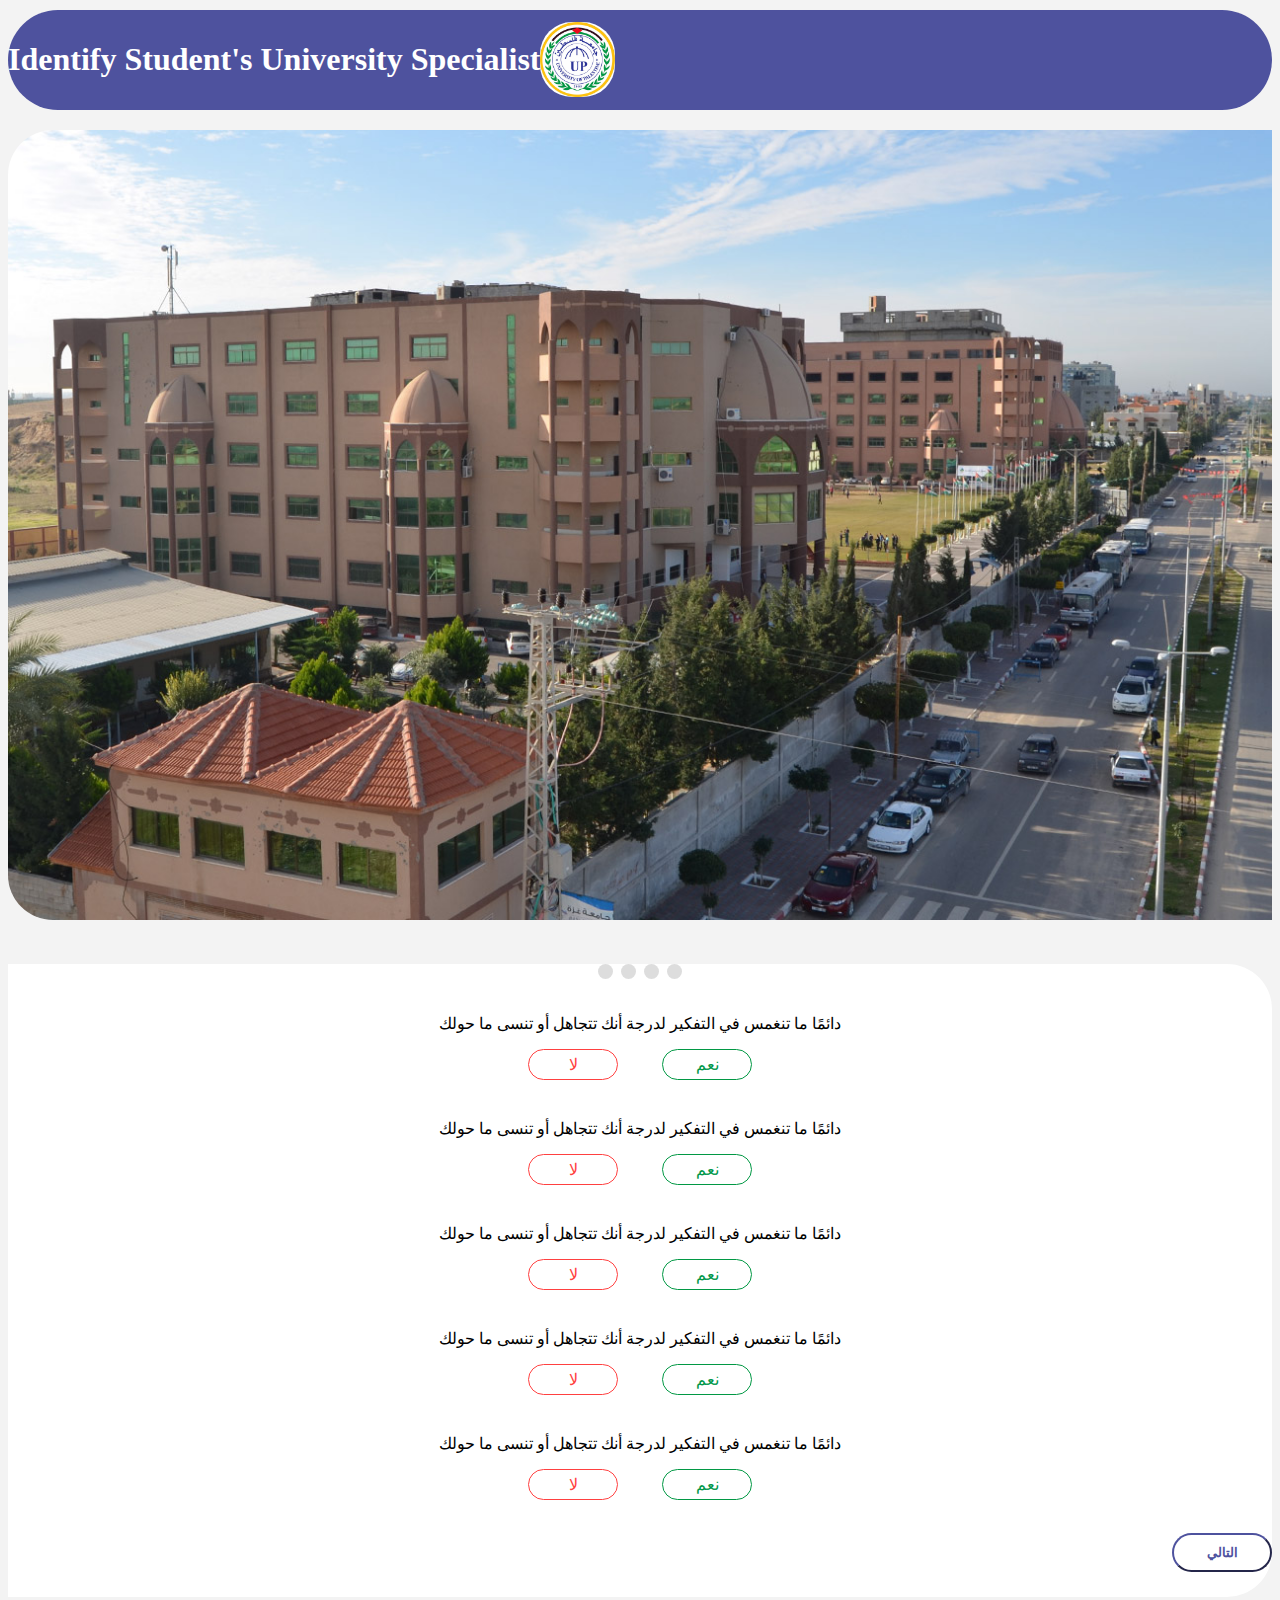
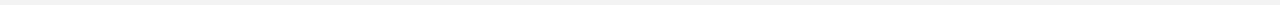
==== index.html @ 27b069ad "first commit" ====
<!DOCTYPE html>
<html lang="en">

<head>
    <meta charset="UTF-8">
    <meta http-equiv="X-UA-Compatible" content="IE=edge">
    <meta name="viewport" content="width=device-width, initial-scale=1.0">
    <link rel="stylesheet" href="https://cdn.jsdelivr.net/npm/bootstrap@4.6.0/dist/css/bootstrap.min.css"
        integrity="sha384-B0vP5xmATw1+K9KRQjQERJvTumQW0nPEzvF6L/Z6nronJ3oUOFUFpCjEUQouq2+l" crossorigin="anonymous">
    <link rel="stylesheet" href="css/main.css">
    <title>Document</title>
</head>

<body>
    <div class="container parent">
        <div class="row nav-title">
            <div class="h-title col-md-8 offset-md-1">
                <h1>Identify Student's University Specialist</h1>
            </div>
            <div class="Logo">
                <img src="img/LogoOfUniversity.jpg" alt="Logo Of University">
            </div>
        </div>
        <!-- <div class="bar">
            <div>40%</div>
        </div> -->
        <div class="main row">
            <div class="img col-lg-6 col-sm-12"><img src="img/UniversityOfPalestine.png" alt="University Of Palestine">
            </div>
            <div class="questions col-lg-6 col-sm-12">
                <form id="regForm" action="">

                    <!-- Circles which indicates the steps of the form: -->
                    <div class="steps" style="text-align:center;margin-top:40px;">
                        <span class="step"></span>
                        <span class="step"></span>
                        <span class="step"></span>
                        <span class="step"></span>
                    </div>
                    <!-- //////////////// -->

                    <div class="tab">
                        <div class="cont-qu">
                            <p>دائمًا ما تنغمس في التفكير لدرجة أنك تتجاهل أو تنسى ما حولك</p>
                            <div>
                                <label>
                                    <input type="radio" name="one">
                                    <span class="yes">نعم</span>
                                </label>
                                <label>
                                    <input type="radio" name="one">
                                    <span class="no">لا</span>
                                </label>
                            </div>
                        </div>
                        <div class="cont-qu">
                            <p>دائمًا ما تنغمس في التفكير لدرجة أنك تتجاهل أو تنسى ما حولك</p>
                            <div>
                                <label>
                                    <input type="radio" name="two">
                                    <span class="yes">نعم</span>
                                </label>
                                <label>
                                    <input type="radio" name="two">
                                    <span class="no">لا</span>
                                </label>
                            </div>
                        </div>
                        <div class="cont-qu">
                            <p>دائمًا ما تنغمس في التفكير لدرجة أنك تتجاهل أو تنسى ما حولك</p>
                            <div>
                                <label>
                                    <input type="radio" name="three">
                                    <span class="yes">نعم</span>
                                </label>
                                <label>
                                    <input type="radio" name="three">
                                    <span class="no">لا</span>
                                </label>
                            </div>
                        </div>
                        <div class="cont-qu">
                            <p>دائمًا ما تنغمس في التفكير لدرجة أنك تتجاهل أو تنسى ما حولك</p>
                            <div>
                                <label>
                                    <input type="radio" name="for">
                                    <span class="yes">نعم</span>
                                </label>
                                <label>
                                    <input type="radio" name="for">
                                    <span class="no">لا</span>
                                </label>
                            </div>
                        </div>
                        <div class="cont-qu">
                            <p>دائمًا ما تنغمس في التفكير لدرجة أنك تتجاهل أو تنسى ما حولك</p>
                            <div>
                                <label>
                                    <input type="radio" name="five">
                                    <span class="yes">نعم</span>
                                </label>
                                <label>
                                    <input type="radio" name="five">
                                    <span class="no">لا</span>
                                </label>
                            </div>
                        </div>
                    </div>
                    <div class="tab">
                        <div class="cont-qu">
                            <p>دائمًا ما تنغمس في التفكير لدرجة أنك تتجاهل أو تنسى ما حولك</p>
                            <div>
                                <label>
                                    <input type="radio" name="six">
                                    <span class="yes">نعم</span>
                                </label>
                                <label>
                                    <input type="radio" name="six">
                                    <span class="no">لا</span>
                                </label>
                            </div>
                        </div>
                        <div class="cont-qu">
                            <p>دائمًا ما تنغمس في التفكير لدرجة أنك تتجاهل أو تنسى ما حولك</p>
                            <div>
                                <label>
                                    <input type="radio" name="seven">
                                    <span class="yes">نعم</span>
                                </label>
                                <label>
                                    <input type="radio" name="seven">
                                    <span class="no">لا</span>
                                </label>
                            </div>
                        </div>
                        <div class="cont-qu">
                            <p>دائمًا ما تنغمس في التفكير لدرجة أنك تتجاهل أو تنسى ما حولك</p>
                            <div>
                                <label>
                                    <input type="radio" name="eight">
                                    <span class="yes">نعم</span>
                                </label>
                                <label>
                                    <input type="radio" name="eight">
                                    <span class="no">لا</span>
                                </label>
                            </div>
                        </div>
                        <div class="cont-qu">
                            <p>دائمًا ما تنغمس في التفكير لدرجة أنك تتجاهل أو تنسى ما حولك</p>
                            <div>
                                <label>
                                    <input type="radio" name="nine">
                                    <span class="yes">نعم</span>
                                </label>
                                <label>
                                    <input type="radio" name="nine">
                                    <span class="no">لا</span>
                                </label>
                            </div>
                        </div>
                        <div class="cont-qu">
                            <p>دائمًا ما تنغمس في التفكير لدرجة أنك تتجاهل أو تنسى ما حولك</p>
                            <div>
                                <label>
                                    <input type="radio" name="ten">
                                    <span class="yes">نعم</span>
                                </label>
                                <label>
                                    <input type="radio" name="ten">
                                    <span class="no">لا</span>
                                </label>
                            </div>
                        </div>
                    </div>
                    <div class="tab">
                        <div class="cont-qu">
                            <p>دائمًا ما تنغمس في التفكير لدرجة أنك تتجاهل أو تنسى ما حولك</p>
                            <div>
                                <label>
                                    <input type="radio" name="eleven">
                                    <span class="yes">نعم</span>
                                </label>
                                <label>
                                    <input type="radio" name="eleven">
                                    <span class="no">لا</span>
                                </label>
                            </div>
                        </div>
                        <div class="cont-qu">
                            <p>دائمًا ما تنغمس في التفكير لدرجة أنك تتجاهل أو تنسى ما حولك</p>
                            <div>
                                <label>
                                    <input type="radio" name="twelve">
                                    <span class="yes">نعم</span>
                                </label>
                                <label>
                                    <input type="radio" name="twelve">
                                    <span class="no">لا</span>
                                </label>
                            </div>
                        </div>
                        <div class="cont-qu">
                            <p>دائمًا ما تنغمس في التفكير لدرجة أنك تتجاهل أو تنسى ما حولك</p>
                            <div>
                                <label>
                                    <input type="radio" name="thirteen">
                                    <span class="yes">نعم</span>
                                </label>
                                <label>
                                    <input type="radio" name="thirteen">
                                    <span class="no">لا</span>
                                </label>
                            </div>
                        </div>
                        <div class="cont-qu">
                            <p>دائمًا ما تنغمس في التفكير لدرجة أنك تتجاهل أو تنسى ما حولك</p>
                            <div>
                                <label>
                                    <input type="radio" name="fourteen">
                                    <span class="yes">نعم</span>
                                </label>
                                <label>
                                    <input type="radio" name="fourteen">
                                    <span class="no">لا</span>
                                </label>
                            </div>
                        </div>
                        <div class="cont-qu">
                            <p>دائمًا ما تنغمس في التفكير لدرجة أنك تتجاهل أو تنسى ما حولك</p>
                            <div>
                                <label>
                                    <input type="radio" name="fifteen">
                                    <span class="yes">نعم</span>
                                </label>
                                <label>
                                    <input type="radio" name="fifteen">
                                    <span class="no">لا</span>
                                </label>
                            </div>
                        </div>
                    </div>
                    <div class="tab">
                        <div class="cont-qu">
                            <p>دائمًا ما تنغمس في التفكير لدرجة أنك تتجاهل أو تنسى ما حولك</p>
                            <div>
                                <label>
                                    <input type="radio" name="sixteen">
                                    <span class="yes">نعم</span>
                                </label>
                                <label>
                                    <input type="radio" name="sixteen">
                                    <span class="no">لا</span>
                                </label>
                            </div>
                        </div>
                        <div class="cont-qu">
                            <p>دائمًا ما تنغمس في التفكير لدرجة أنك تتجاهل أو تنسى ما حولك</p>
                            <div>
                                <label>
                                    <input type="radio" name="seventeen">
                                    <span class="yes">نعم</span>
                                </label>
                                <label>
                                    <input type="radio" name="seventeen">
                                    <span class="no">لا</span>
                                </label>
                            </div>
                        </div>
                        <div class="cont-qu">
                            <p>دائمًا ما تنغمس في التفكير لدرجة أنك تتجاهل أو تنسى ما حولك</p>
                            <div>
                                <label>
                                    <input type="radio" name="eighteen">
                                    <span class="yes">نعم</span>
                                </label>
                                <label>
                                    <input type="radio" name="eighteen">
                                    <span class="no">لا</span>
                                </label>
                            </div>
                        </div>
                        <div class="cont-qu">
                            <p>دائمًا ما تنغمس في التفكير لدرجة أنك تتجاهل أو تنسى ما حولك</p>
                            <div>
                                <label>
                                    <input type="radio" name="nineteen">
                                    <span class="yes">نعم</span>
                                </label>
                                <label>
                                    <input type="radio" name="nineteen">
                                    <span class="no">لا</span>
                                </label>
                            </div>
                        </div>
                        <div class="cont-qu">
                            <p>دائمًا ما تنغمس في التفكير لدرجة أنك تتجاهل أو تنسى ما حولك</p>
                            <div>
                                <label>
                                    <input type="radio" name="twelve">
                                    <span class="yes">نعم</span>
                                </label>
                                <label>
                                    <input type="radio" name="twelve">
                                    <span class="no">لا</span>
                                </label>
                            </div>
                        </div>
                    </div>

                    <div style="overflow:auto;">
                        <div class="text-center">
                            <!-- <button type="button" id="prevBtn" onclick="nextPrev(-1)">Previous</button> -->
                            <button type="button" id="nextBtn" onclick="nextPrev(1)">التالي</button>
                        </div>
                    </div>



                </form>
            </div>
        </div>
    </div>

    <script src="https://code.jquery.com/jquery-3.5.1.slim.min.js"
        integrity="sha384-DfXdz2htPH0lsSSs5nCTpuj/zy4C+OGpamoFVy38MVBnE+IbbVYUew+OrCXaRkfj"
        crossorigin="anonymous"></script>
    <script src="https://cdn.jsdelivr.net/npm/popper.js@1.16.1/dist/umd/popper.min.js"
        integrity="sha384-9/reFTGAW83EW2RDu2S0VKaIzap3H66lZH81PoYlFhbGU+6BZp6G7niu735Sk7lN"
        crossorigin="anonymous"></script>
    <script src="https://cdn.jsdelivr.net/npm/bootstrap@4.6.0/dist/js/bootstrap.min.js"
        integrity="sha384-+YQ4JLhjyBLPDQt//I+STsc9iw4uQqACwlvpslubQzn4u2UU2UFM80nGisd026JF"
        crossorigin="anonymous"></script>
    <script src="js/FormWithMultipleSteps.js"></script>
</body>

</html>
---- css/main.css ----
body {
  background-color: #f3f3f3;
  /* height: 4000px; */
}

/* start title */

.nav-title {
  padding-top: 10px;
  padding-bottom: 10px;
  background-color: #4e529e;
  border-radius: 123px;
  display: flex;
  align-items: center;
  margin-top: 10px;
}

.nav-title .h-title {
  color: #fff;
}

.nav-title .Logo {
  width: 75px;
  height: 75px;
  border-radius: 32px;
}
.nav-title .Logo img {
  width: 100%;
  height: 100%;
  border-radius: 32px;
}

/* End title */
/* start bar */
.bar {
  margin: auto;
  margin-top: 28px;
  margin-bottom: 28px;
  background-color: #fff;
  border-radius: 15px;
  width: 83.33%;
}
.bar div {
  background-color: #4e529e;
  border-radius: 15px;
  text-align: center;
  width: 40%;
  color: #fff;
}
/* End bar */
/* start main */
.main {
  border-radius: 45px;
  /* height: 628px; */
}
.main .img {
  margin-top: 20px;
}
.main img {
  width: 100%;
  border-radius: 45px 0px 0px 45px;
  height: 100%;
}
.main .questions {
  width: 100%;
  margin-top: 20px;
  background-color: white;
  border-radius: 0px 45px 45px 0px;
  direction: rtl;
}
.main .questions .tab {
  display: none;
  text-align: center;
}
.main .questions .tab .cont-qu {
  height: 90px;
  padding-top: 15px;
}
#regForm {
  margin-top: 15px;
}

/* start custom input */
.tab label {
  position: relative;
  cursor: pointer;
}
.tab label input {
  display: none;
}
.tab label span {
  position: relative;
  display: inline-block;
  margin: 0px 20px;
  padding: 5px;
  width: 78px;
  background-color: #fff;
  color: #444;
  border-radius: 21px;
  text-align: center;
}
.tab label span.yes {
  border: 1px solid #019844;
  color: #01984a;
}
.tab label span.no {
  border: 1px solid #ff4040;
  color: #ff4040;
}
.tab label input:checked ~ span {
  color: #000;
}
.tab label input:checked ~ span.yes {
  border: 2px solid #01984a;
  color: #01984a;
  font-weight: bold;
}
.tab label input:checked ~ span.no {
  border: 2px solid #ff4040;
  color: #ff4040;
  font-weight: bold;
}

.tab label input:checked ~ span::before {
  content: "";
  width: 100%;
  height: 100%;
  position: absolute;
  top: 0px;
  left: 0px;
  z-index: -1;
  filter: blur(15px);
}
.tab label input:checked ~ span.yes::before {
  background-color: #01984a;
}
.tab label input:checked ~ span.no::before {
  background-color: #ff4040;
}
.tab label input:checked ~ span.yes::after {
  background-color: #01984a;
}
.tab label input:checked ~ span.no::after {
  background-color: #ff4040;
}
.tab label input:checked ~ span::after {
  content: "";
  width: 100%;
  height: 100%;
  position: absolute;
  top: 0px;
  left: 0px;
  z-index: -1;
  filter: blur(10px);
}

/* End custom input */

.steps {
  direction: ltr;
}
.step {
  height: 15px;
  width: 15px;
  margin: 0 2px;
  background-color: #bbbbbb;
  border: none;
  border-radius: 50%;
  display: inline-block;
  opacity: 0.5;
}

/* Mark the active step: */
.step.active {
  opacity: 1;
}

/* Mark the steps that are finished and valid: */
.step.finish {
  background-color: #4e529e;
}
#regForm button {
  margin-top: 25px;
  margin-bottom: 25px;
  padding: 10px 0px;
  width: 100px;
  background: transparent;
  border-color: #4e529e;
  border-radius: 25px;
  color: #4e529e;
  font-weight: bold;
}

@media (min-width: 768px) and (max-width: 991.98px) {
  .main img {
    border-radius: 45px;
  }
  .main .questions {
    border-radius: 45px;
  }
}
@media (min-width: 576px) and (max-width: 767.98px) {
  .nav-title {
    text-align: center;
  }
  .nav-title .Logo {
    margin: auto;
    margin-top: 5px;
  }

  .main img {
    border-radius: 45px;
  }
  .main .questions {
    border-radius: 45px;
  }
}

@media (max-width: 575.98px) {
  .nav-title {
    text-align: center;
  }
  .nav-title .Logo {
    margin: auto;
    margin-top: 5px;
  }

  .main img {
    border-radius: 45px;
  }
  .main .questions {
    border-radius: 45px;
  }
}
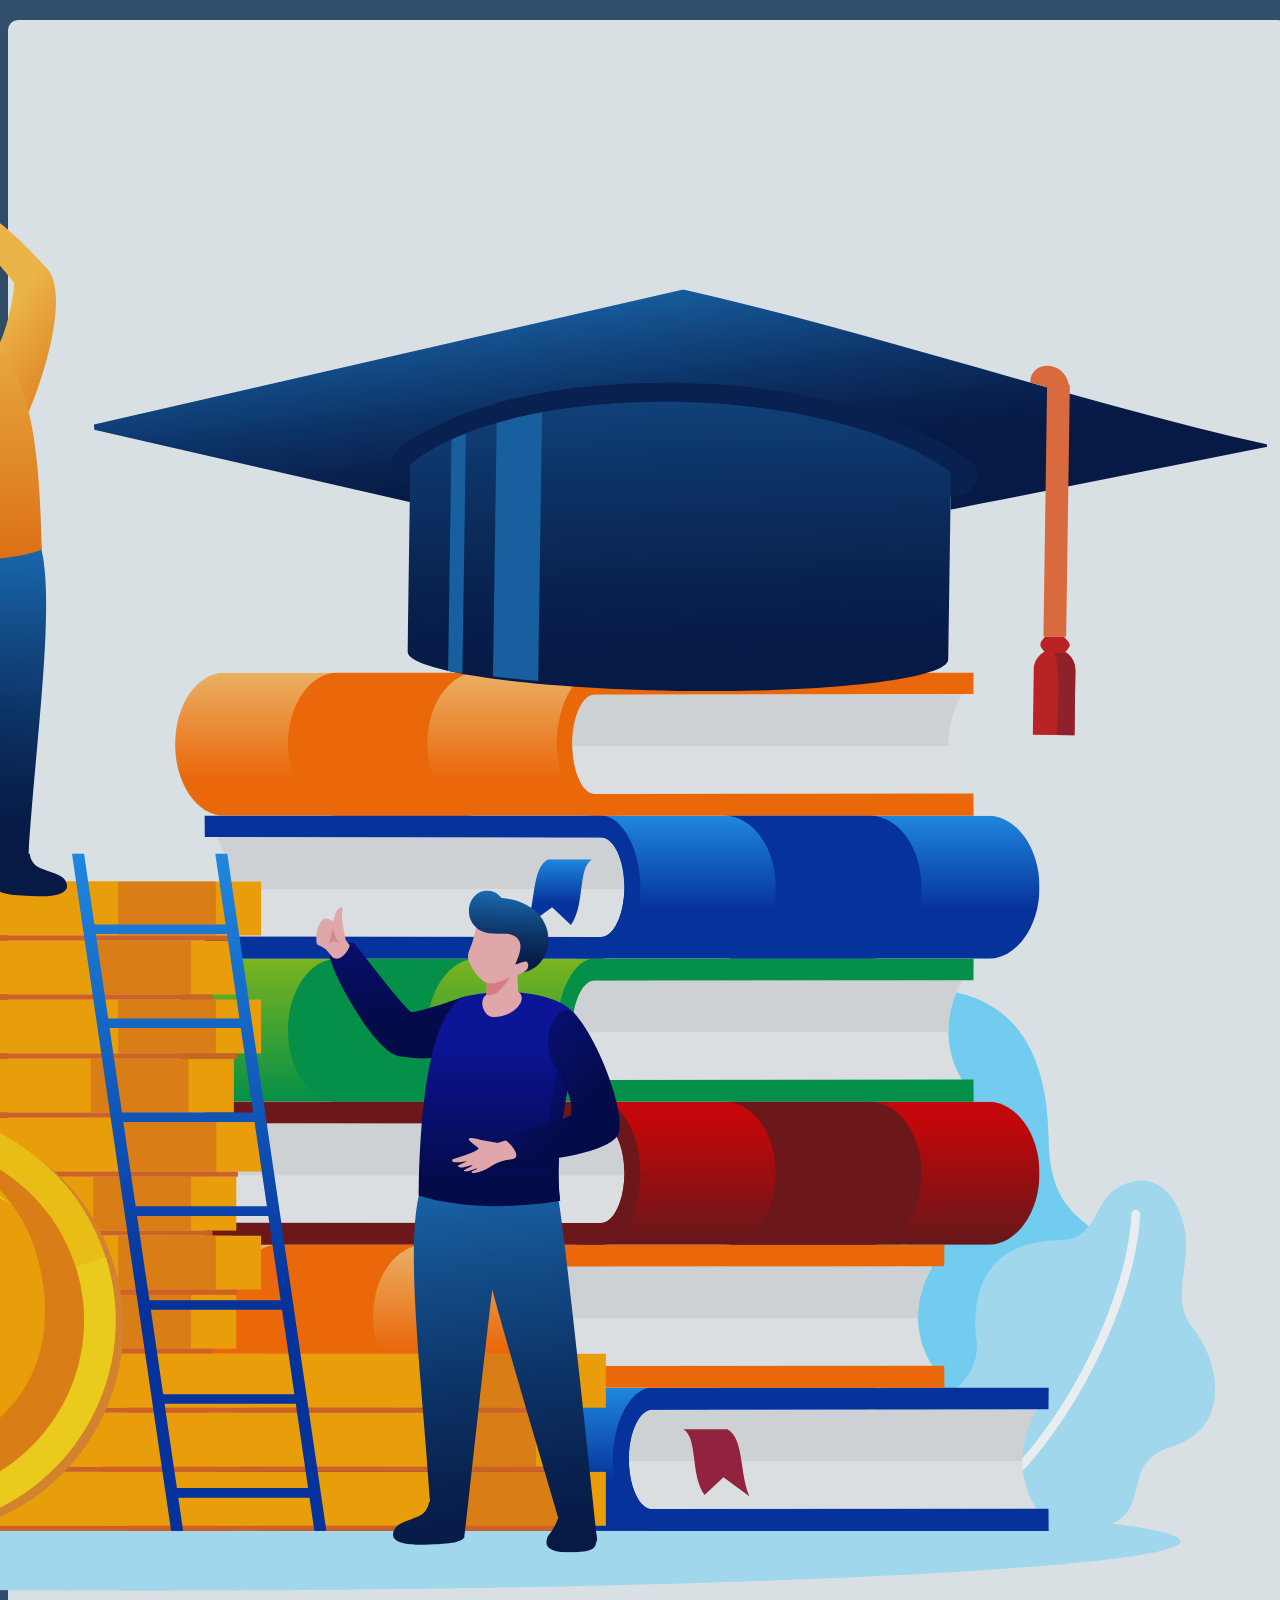
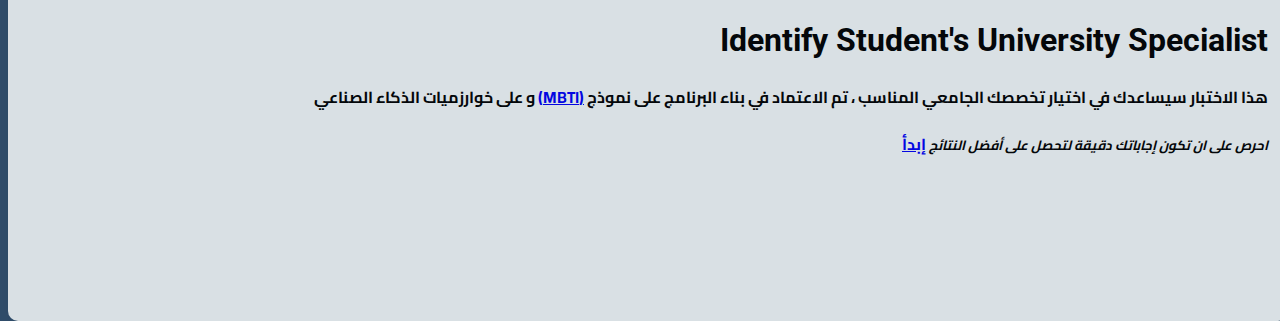
==== commit 9a362a5f: "new design" ====
--- a/index.html
+++ b/index.html
@@ -5,322 +5,60 @@
     <meta charset="UTF-8">
     <meta http-equiv="X-UA-Compatible" content="IE=edge">
     <meta name="viewport" content="width=device-width, initial-scale=1.0">
+    <link rel="preconnect" href="https://fonts.gstatic.com">
+    <link href="https://fonts.googleapis.com/css2?family=Cairo&display=swap" rel="stylesheet">
     <link rel="stylesheet" href="https://cdn.jsdelivr.net/npm/bootstrap@4.6.0/dist/css/bootstrap.min.css"
         integrity="sha384-B0vP5xmATw1+K9KRQjQERJvTumQW0nPEzvF6L/Z6nronJ3oUOFUFpCjEUQouq2+l" crossorigin="anonymous">
     <link rel="stylesheet" href="css/main.css">
+    <link rel="stylesheet" href="https://pro.fontawesome.com/releases/v5.10.0/css/all.css"
+        integrity="sha384-AYmEC3Yw5cVb3ZcuHtOA93w35dYTsvhLPVnYs9eStHfGJvOvKxVfELGroGkvsg+p" crossorigin="anonymous" />
+    <link rel="preconnect" href="https://fonts.gstatic.com">
+    <link
+        href="https://fonts.googleapis.com/css2?family=Roboto:ital,wght@0,100;0,300;0,400;0,500;0,700;0,900;1,100;1,300;1,400;1,500;1,700;1,900&display=swap"
+        rel="stylesheet">
     <title>Document</title>
 </head>
 
 <body>
-    <div class="container parent">
-        <div class="row nav-title">
-            <div class="h-title col-md-8 offset-md-1">
-                <h1>Identify Student's University Specialist</h1>
-            </div>
-            <div class="Logo">
-                <img src="img/LogoOfUniversity.jpg" alt="Logo Of University">
+    <div class="Home-bg">
+
+        <div class="container ">
+            <div class="d-flex vh-100 align-items-center justify-content-center">
+                <div class="row data text-right ">
+                    <div class="col-lg-6 ">
+                        <div class="d-flex justify-content-end ">
+                            <img src="./img/Group 100.png" class="img-fluid">
+                        </div>
+
+                    </div>
+                    <div class="col-lg-6 m-xl-0 mt-md-5 mt-5">
+                        <div class="d-flex flex-column justify-content-center align-items-center">
+                            <h1 class="text-center header-title">
+                                Identify Student's
+                                University Specialist
+                            </h1>
+                            <p class="mt-5 Home-text">
+                                هذا الاختبار سيساعدك في اختيار تخصصك الجامعي المناسب ، تم الاعتماد في بناء
+                                البرنامج على نموذج <a class="pr-1 pl-1"
+                                    href="https://en.wikipedia.org/wiki/Myers%E2%80%93Briggs_Type_Indicator"
+                                    target="_blank">(MBTI)</a>
+                                و على خوارزميات الذكاء الصناعي
+                            </p>
+                            <small class="h6 text-danger ">
+                                <em> احرص على ان تكون إجاباتك دقيقة لتحصل على أفضل
+                                    النتائج</small>
+                            </em>
+                            <a href="towQuestion.html" class="btn btn-light rounded-pill px-5 mt-5 ">إبدأ </a>
+                        </div>
+
+                    </div>
+
+                </div>
             </div>
         </div>
-        <!-- <div class="bar">
-            <div>40%</div>
-        </div> -->
-        <div class="main row">
-            <div class="img col-lg-6 col-sm-12"><img src="img/UniversityOfPalestine.png" alt="University Of Palestine">
-            </div>
-            <div class="questions col-lg-6 col-sm-12">
-                <form id="regForm" action="">
 
-                    <!-- Circles which indicates the steps of the form: -->
-                    <div class="steps" style="text-align:center;margin-top:40px;">
-                        <span class="step"></span>
-                        <span class="step"></span>
-                        <span class="step"></span>
-                        <span class="step"></span>
-                    </div>
-                    <!-- //////////////// -->
+    </div>
 
-                    <div class="tab">
-                        <div class="cont-qu">
-                            <p>دائمًا ما تنغمس في التفكير لدرجة أنك تتجاهل أو تنسى ما حولك</p>
-                            <div>
-                                <label>
-                                    <input type="radio" name="one">
-                                    <span class="yes">نعم</span>
-                                </label>
-                                <label>
-                                    <input type="radio" name="one">
-                                    <span class="no">لا</span>
-                                </label>
-                            </div>
-                        </div>
-                        <div class="cont-qu">
-                            <p>دائمًا ما تنغمس في التفكير لدرجة أنك تتجاهل أو تنسى ما حولك</p>
-                            <div>
-                                <label>
-                                    <input type="radio" name="two">
-                                    <span class="yes">نعم</span>
-                                </label>
-                                <label>
-                                    <input type="radio" name="two">
-                                    <span class="no">لا</span>
-                                </label>
-                            </div>
-                        </div>
-                        <div class="cont-qu">
-                            <p>دائمًا ما تنغمس في التفكير لدرجة أنك تتجاهل أو تنسى ما حولك</p>
-                            <div>
-                                <label>
-                                    <input type="radio" name="three">
-                                    <span class="yes">نعم</span>
-                                </label>
-                                <label>
-                                    <input type="radio" name="three">
-                                    <span class="no">لا</span>
-                                </label>
-                            </div>
-                        </div>
-                        <div class="cont-qu">
-                            <p>دائمًا ما تنغمس في التفكير لدرجة أنك تتجاهل أو تنسى ما حولك</p>
-                            <div>
-                                <label>
-                                    <input type="radio" name="for">
-                                    <span class="yes">نعم</span>
-                                </label>
-                                <label>
-                                    <input type="radio" name="for">
-                                    <span class="no">لا</span>
-                                </label>
-                            </div>
-                        </div>
-                        <div class="cont-qu">
-                            <p>دائمًا ما تنغمس في التفكير لدرجة أنك تتجاهل أو تنسى ما حولك</p>
-                            <div>
-                                <label>
-                                    <input type="radio" name="five">
-                                    <span class="yes">نعم</span>
-                                </label>
-                                <label>
-                                    <input type="radio" name="five">
-                                    <span class="no">لا</span>
-                                </label>
-                            </div>
-                        </div>
-                    </div>
-                    <div class="tab">
-                        <div class="cont-qu">
-                            <p>دائمًا ما تنغمس في التفكير لدرجة أنك تتجاهل أو تنسى ما حولك</p>
-                            <div>
-                                <label>
-                                    <input type="radio" name="six">
-                                    <span class="yes">نعم</span>
-                                </label>
-                                <label>
-                                    <input type="radio" name="six">
-                                    <span class="no">لا</span>
-                                </label>
-                            </div>
-                        </div>
-                        <div class="cont-qu">
-                            <p>دائمًا ما تنغمس في التفكير لدرجة أنك تتجاهل أو تنسى ما حولك</p>
-                            <div>
-                                <label>
-                                    <input type="radio" name="seven">
-                                    <span class="yes">نعم</span>
-                                </label>
-                                <label>
-                                    <input type="radio" name="seven">
-                                    <span class="no">لا</span>
-                                </label>
-                            </div>
-                        </div>
-                        <div class="cont-qu">
-                            <p>دائمًا ما تنغمس في التفكير لدرجة أنك تتجاهل أو تنسى ما حولك</p>
-                            <div>
-                                <label>
-                                    <input type="radio" name="eight">
-                                    <span class="yes">نعم</span>
-                                </label>
-                                <label>
-                                    <input type="radio" name="eight">
-                                    <span class="no">لا</span>
-                                </label>
-                            </div>
-                        </div>
-                        <div class="cont-qu">
-                            <p>دائمًا ما تنغمس في التفكير لدرجة أنك تتجاهل أو تنسى ما حولك</p>
-                            <div>
-                                <label>
-                                    <input type="radio" name="nine">
-                                    <span class="yes">نعم</span>
-                                </label>
-                                <label>
-                                    <input type="radio" name="nine">
-                                    <span class="no">لا</span>
-                                </label>
-                            </div>
-                        </div>
-                        <div class="cont-qu">
-                            <p>دائمًا ما تنغمس في التفكير لدرجة أنك تتجاهل أو تنسى ما حولك</p>
-                            <div>
-                                <label>
-                                    <input type="radio" name="ten">
-                                    <span class="yes">نعم</span>
-                                </label>
-                                <label>
-                                    <input type="radio" name="ten">
-                                    <span class="no">لا</span>
-                                </label>
-                            </div>
-                        </div>
-                    </div>
-                    <div class="tab">
-                        <div class="cont-qu">
-                            <p>دائمًا ما تنغمس في التفكير لدرجة أنك تتجاهل أو تنسى ما حولك</p>
-                            <div>
-                                <label>
-                                    <input type="radio" name="eleven">
-                                    <span class="yes">نعم</span>
-                                </label>
-                                <label>
-                                    <input type="radio" name="eleven">
-                                    <span class="no">لا</span>
-                                </label>
-                            </div>
-                        </div>
-                        <div class="cont-qu">
-                            <p>دائمًا ما تنغمس في التفكير لدرجة أنك تتجاهل أو تنسى ما حولك</p>
-                            <div>
-                                <label>
-                                    <input type="radio" name="twelve">
-                                    <span class="yes">نعم</span>
-                                </label>
-                                <label>
-                                    <input type="radio" name="twelve">
-                                    <span class="no">لا</span>
-                                </label>
-                            </div>
-                        </div>
-                        <div class="cont-qu">
-                            <p>دائمًا ما تنغمس في التفكير لدرجة أنك تتجاهل أو تنسى ما حولك</p>
-                            <div>
-                                <label>
-                                    <input type="radio" name="thirteen">
-                                    <span class="yes">نعم</span>
-                                </label>
-                                <label>
-                                    <input type="radio" name="thirteen">
-                                    <span class="no">لا</span>
-                                </label>
-                            </div>
-                        </div>
-                        <div class="cont-qu">
-                            <p>دائمًا ما تنغمس في التفكير لدرجة أنك تتجاهل أو تنسى ما حولك</p>
-                            <div>
-                                <label>
-                                    <input type="radio" name="fourteen">
-                                    <span class="yes">نعم</span>
-                                </label>
-                                <label>
-                                    <input type="radio" name="fourteen">
-                                    <span class="no">لا</span>
-                                </label>
-                            </div>
-                        </div>
-                        <div class="cont-qu">
-                            <p>دائمًا ما تنغمس في التفكير لدرجة أنك تتجاهل أو تنسى ما حولك</p>
-                            <div>
-                                <label>
-                                    <input type="radio" name="fifteen">
-                                    <span class="yes">نعم</span>
-                                </label>
-                                <label>
-                                    <input type="radio" name="fifteen">
-                                    <span class="no">لا</span>
-                                </label>
-                            </div>
-                        </div>
-                    </div>
-                    <div class="tab">
-                        <div class="cont-qu">
-                            <p>دائمًا ما تنغمس في التفكير لدرجة أنك تتجاهل أو تنسى ما حولك</p>
-                            <div>
-                                <label>
-                                    <input type="radio" name="sixteen">
-                                    <span class="yes">نعم</span>
-                                </label>
-                                <label>
-                                    <input type="radio" name="sixteen">
-                                    <span class="no">لا</span>
-                                </label>
-                            </div>
-                        </div>
-                        <div class="cont-qu">
-                            <p>دائمًا ما تنغمس في التفكير لدرجة أنك تتجاهل أو تنسى ما حولك</p>
-                            <div>
-                                <label>
-                                    <input type="radio" name="seventeen">
-                                    <span class="yes">نعم</span>
-                                </label>
-                                <label>
-                                    <input type="radio" name="seventeen">
-                                    <span class="no">لا</span>
-                                </label>
-                            </div>
-                        </div>
-                        <div class="cont-qu">
-                            <p>دائمًا ما تنغمس في التفكير لدرجة أنك تتجاهل أو تنسى ما حولك</p>
-                            <div>
-                                <label>
-                                    <input type="radio" name="eighteen">
-                                    <span class="yes">نعم</span>
-                                </label>
-                                <label>
-                                    <input type="radio" name="eighteen">
-                                    <span class="no">لا</span>
-                                </label>
-                            </div>
-                        </div>
-                        <div class="cont-qu">
-                            <p>دائمًا ما تنغمس في التفكير لدرجة أنك تتجاهل أو تنسى ما حولك</p>
-                            <div>
-                                <label>
-                                    <input type="radio" name="nineteen">
-                                    <span class="yes">نعم</span>
-                                </label>
-                                <label>
-                                    <input type="radio" name="nineteen">
-                                    <span class="no">لا</span>
-                                </label>
-                            </div>
-                        </div>
-                        <div class="cont-qu">
-                            <p>دائمًا ما تنغمس في التفكير لدرجة أنك تتجاهل أو تنسى ما حولك</p>
-                            <div>
-                                <label>
-                                    <input type="radio" name="twelve">
-                                    <span class="yes">نعم</span>
-                                </label>
-                                <label>
-                                    <input type="radio" name="twelve">
-                                    <span class="no">لا</span>
-                                </label>
-                            </div>
-                        </div>
-                    </div>
-
-                    <div style="overflow:auto;">
-                        <div class="text-center">
-                            <!-- <button type="button" id="prevBtn" onclick="nextPrev(-1)">Previous</button> -->
-                            <button type="button" id="nextBtn" onclick="nextPrev(1)">التالي</button>
-                        </div>
-                    </div>
-
-
-
-                </form>
-            </div>
-        </div>
-    </div>
 
     <script src="https://code.jquery.com/jquery-3.5.1.slim.min.js"
         integrity="sha384-DfXdz2htPH0lsSSs5nCTpuj/zy4C+OGpamoFVy38MVBnE+IbbVYUew+OrCXaRkfj"
--- a/css/main.css
+++ b/css/main.css
@@ -1,160 +1,150 @@
+/* start first pag */
+* {
+  box-sizing: border-box;
+}
 body {
-  background-color: #f3f3f3;
-  /* height: 4000px; */
-}
-
-/* start title */
-
-.nav-title {
-  padding-top: 10px;
-  padding-bottom: 10px;
+  font-family: "Cairo", sans-serif;
+  background-color: #314f6d;
+  overflow-x: hidden;
+}
+.vh-80 {
+  height: 80vh;
+}
+.bg-black-color {
+  background-color: rgba(0, 0, 0, 0.8);
+  padding: 55px;
+  padding-left: 100px;
+  padding-right: 100px;
+  border-radius: 30px;
+  color: #fff;
+}
+.bg-primer-color {
   background-color: #4e529e;
-  border-radius: 123px;
-  display: flex;
-  align-items: center;
-  margin-top: 10px;
-}
-
-.nav-title .h-title {
-  color: #fff;
-}
-
-.nav-title .Logo {
-  width: 75px;
-  height: 75px;
-  border-radius: 32px;
-}
-.nav-title .Logo img {
-  width: 100%;
-  height: 100%;
-  border-radius: 32px;
-}
-
-/* End title */
-/* start bar */
-.bar {
-  margin: auto;
-  margin-top: 28px;
-  margin-bottom: 28px;
-  background-color: #fff;
+  padding-top: 20px;
+  padding-bottom: 20px;
   border-radius: 15px;
-  width: 83.33%;
-}
-.bar div {
-  background-color: #4e529e;
-  border-radius: 15px;
-  text-align: center;
-  width: 40%;
-  color: #fff;
-}
-/* End bar */
-/* start main */
-.main {
-  border-radius: 45px;
-  /* height: 628px; */
-}
-.main .img {
-  margin-top: 20px;
-}
-.main img {
-  width: 100%;
-  border-radius: 45px 0px 0px 45px;
-  height: 100%;
-}
-.main .questions {
-  width: 100%;
-  margin-top: 20px;
-  background-color: white;
-  border-radius: 0px 45px 45px 0px;
+}
+.Home-text {
+  line-height: 2;
+}
+.Home-bg,
+.bg-tow {
+  background-image: url(../img/Repeat\ Grid\ 1.png);
+
+  background-size: cover;
+  height: 100vh;
+  width: 100vw;
+  opacity: 0.9;
+}
+.Home-bg .Home-Wight-bg {
+  background-color: rgba(253, 253, 253, 0.8);
+
+  border-radius: 20px;
+  padding: 22px 40px;
+}
+
+.Home-bg .Home-Wight-bg hr {
+  width: 48.8vw;
+  border: 1px solid #000;
+  background-color: #000;
+}
+.Home-bg .Home-Wight-bg p {
+  font-size: 20px;
+  padding-top: 15px;
+}
+.Home-bg .Home-Wight-bg a {
+  font-size: 20px;
+  color: #000;
+}
+.Home-bg .Home-Wight-bg a li {
+  padding-top: 20px;
+}
+.header-title {
+  font-family: "Roboto", sans-serif;
+}
+.btn-background {
+  background-color: #314f6d;
+  border: none;
+}
+/* End first pag */
+
+/* start questions pag */
+.d-R {
   direction: rtl;
 }
-.main .questions .tab {
+
+.data {
+  position: relative;
+  font-weight: bold;
+  background-color: #ecf0f1;
+  border-radius: 10px;
+  margin: 20px auto;
+  padding: 37vh 20px;
+  box-shadow: 0 15px 45px rgba(0, 0, 0, 0.1);
+}
+@media (max-width: 960px) {
+  .data {
+    margin: 30vh auto;
+    padding: 150px 20px;
+  }
+}
+input[type="radio"] {
+  width: 20px;
+  height: 20px;
+  margin: 10px;
+}
+.check-stat {
+  border-bottom: 1px solid #bdc3c7;
+  padding: 10px;
+  font-size: 1.2rem;
+}
+.check-stat:hover {
+  background-color: #dfe6e9;
+}
+
+.btn-info {
+  background-color: #70a1ff;
+  border-color: #70a1ff;
+}
+.btn-info:hover,
+.btn-info:focus,
+.btn-info:not(:disabled):not(.disabled).active,
+.btn-info:not(:disabled):not(.disabled):active,
+.show > .btn-info.dropdown-toggle {
+  background-color: #b86fa2;
+  border-color: #b86fa2;
+  transition: 0.25s;
+}
+.col-12 {
+  margin-bottom: 50px;
+}
+
+.data {
+  padding: 18vh 20px;
+  direction: rtl;
+}
+
+.check-stat {
+  text-align: right !important;
+}
+
+@media (max-width: 960px) {
+  .data {
+    margin: 20vh auto;
+    padding: 150px 20px;
+  }
+}
+
+/* pagnation  */
+.tab {
   display: none;
   text-align: center;
 }
-.main .questions .tab .cont-qu {
-  height: 90px;
-  padding-top: 15px;
-}
+
 #regForm {
   margin-top: 15px;
 }
-
-/* start custom input */
-.tab label {
-  position: relative;
-  cursor: pointer;
-}
-.tab label input {
-  display: none;
-}
-.tab label span {
-  position: relative;
-  display: inline-block;
-  margin: 0px 20px;
-  padding: 5px;
-  width: 78px;
-  background-color: #fff;
-  color: #444;
-  border-radius: 21px;
-  text-align: center;
-}
-.tab label span.yes {
-  border: 1px solid #019844;
-  color: #01984a;
-}
-.tab label span.no {
-  border: 1px solid #ff4040;
-  color: #ff4040;
-}
-.tab label input:checked ~ span {
-  color: #000;
-}
-.tab label input:checked ~ span.yes {
-  border: 2px solid #01984a;
-  color: #01984a;
-  font-weight: bold;
-}
-.tab label input:checked ~ span.no {
-  border: 2px solid #ff4040;
-  color: #ff4040;
-  font-weight: bold;
-}
-
-.tab label input:checked ~ span::before {
-  content: "";
-  width: 100%;
-  height: 100%;
-  position: absolute;
-  top: 0px;
-  left: 0px;
-  z-index: -1;
-  filter: blur(15px);
-}
-.tab label input:checked ~ span.yes::before {
-  background-color: #01984a;
-}
-.tab label input:checked ~ span.no::before {
-  background-color: #ff4040;
-}
-.tab label input:checked ~ span.yes::after {
-  background-color: #01984a;
-}
-.tab label input:checked ~ span.no::after {
-  background-color: #ff4040;
-}
-.tab label input:checked ~ span::after {
-  content: "";
-  width: 100%;
-  height: 100%;
-  position: absolute;
-  top: 0px;
-  left: 0px;
-  z-index: -1;
-  filter: blur(10px);
-}
-
-/* End custom input */
+/* pagnation  */
 
 .steps {
   direction: ltr;
@@ -191,44 +181,36 @@
   font-weight: bold;
 }
 
-@media (min-width: 768px) and (max-width: 991.98px) {
-  .main img {
-    border-radius: 45px;
-  }
-  .main .questions {
-    border-radius: 45px;
-  }
-}
-@media (min-width: 576px) and (max-width: 767.98px) {
-  .nav-title {
+/* End questions pag */
+
+/* Start result pag */
+.w-66 {
+  width: 66vw;
+}
+.font-bold {
+  text-align: center;
+  font-weight: bold;
+  font-size: xx-large;
+}
+.font {
+  font-family: "Times New Roman", Times, serif !important;
+}
+.m-20 {
+  margin-top: 20px;
+  margin-bottom: 20px;
+}
+.mbti-img {
+  height: 56px;
+}
+.j-f {
+  justify-content: space-evenly;
+}
+
+@media (max-width: 720px) {
+  .j-f {
+    flex-direction: column;
+    align-items: center;
     text-align: center;
   }
-  .nav-title .Logo {
-    margin: auto;
-    margin-top: 5px;
-  }
-
-  .main img {
-    border-radius: 45px;
-  }
-  .main .questions {
-    border-radius: 45px;
-  }
-}
-
-@media (max-width: 575.98px) {
-  .nav-title {
-    text-align: center;
-  }
-  .nav-title .Logo {
-    margin: auto;
-    margin-top: 5px;
-  }
-
-  .main img {
-    border-radius: 45px;
-  }
-  .main .questions {
-    border-radius: 45px;
-  }
-}
+}
+/* End result pag */
